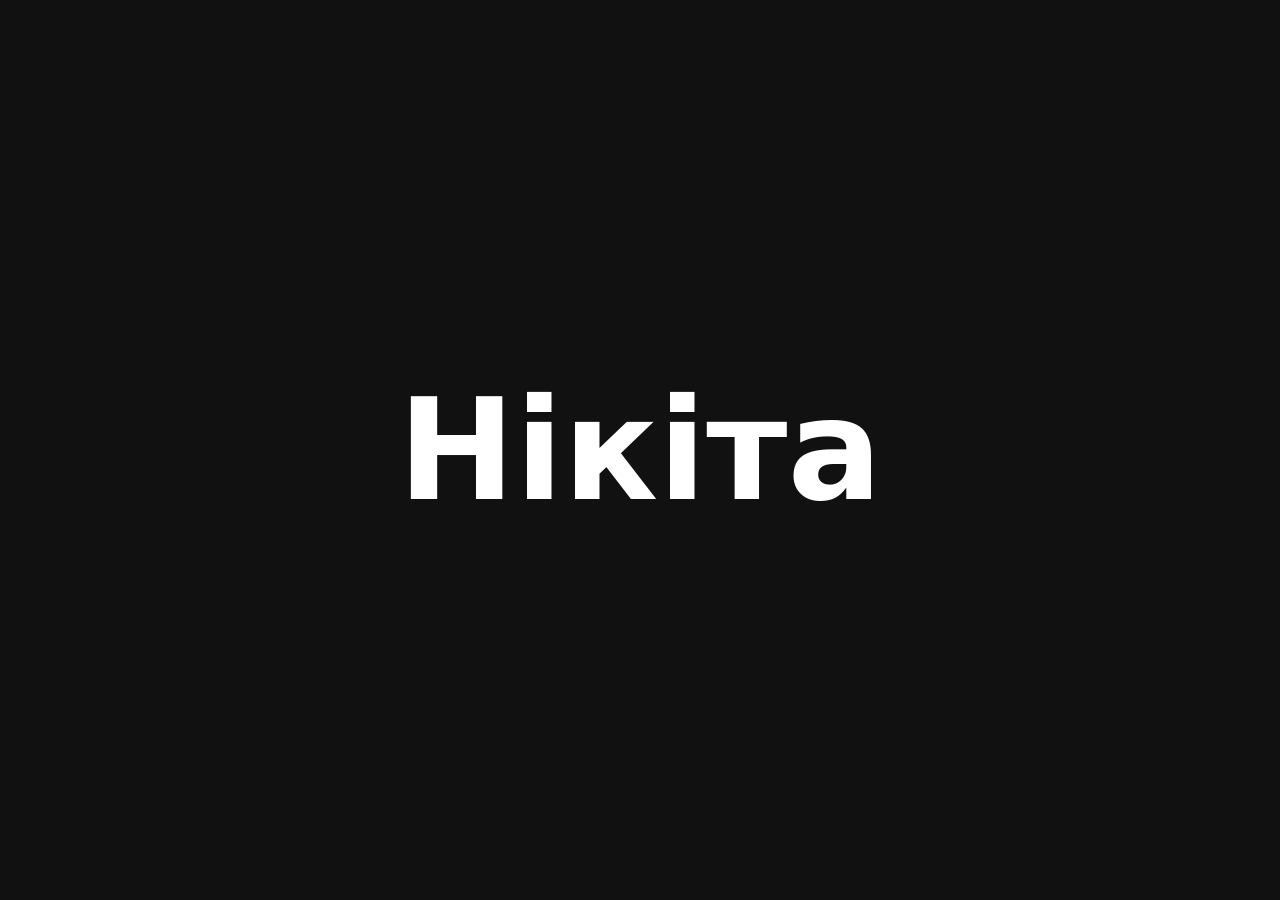
==== index.html @ 51c37a14 "Add simple site: centered name Co-Authored-By: Claude Opus 5.5 <noreply@anthropic.com>" ====
<!doctype html>
<html lang="uk">
<head>
<meta charset="utf-8">
<meta name="viewport" content="width=device-width, initial-scale=1">
<title>Нікіта</title>
<style>
  html, body { height: 100%; margin: 0; }
  body {
    display: flex; align-items: center; justify-content: center;
    background: #111; color: #fff;
    font-family: system-ui, sans-serif;
  }
  h1 { font-size: clamp(48px, 12vw, 140px); margin: 0; }
</style>
</head>
<body>
  <h1>Нікіта</h1>
</body>
</html>
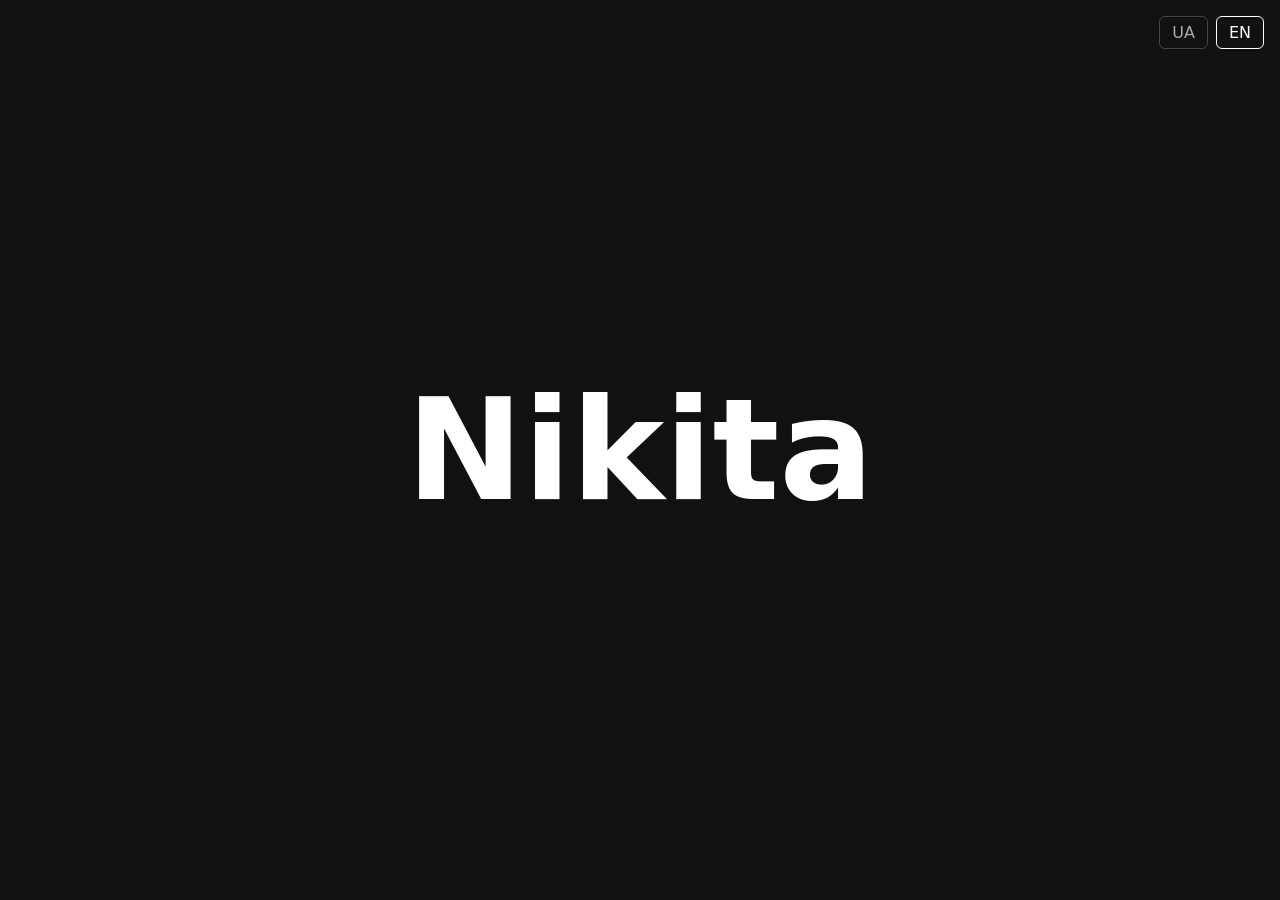
==== commit e9e51be4: "Add UA/EN language switch Co-Authored-By: Claude Opus 5.5 <noreply@anthropic.com>" ====
--- a/index.html
+++ b/index.html
@@ -12,9 +12,36 @@
     font-family: system-ui, sans-serif;
   }
   h1 { font-size: clamp(48px, 12vw, 140px); margin: 0; }
+  .lang { position: fixed; top: 16px; right: 16px; display: flex; gap: 8px; }
+  .lang button {
+    background: none; color: #aaa; border: 1px solid #444; border-radius: 6px;
+    padding: 6px 12px; font: inherit; cursor: pointer;
+  }
+  .lang button.on { color: #fff; border-color: #fff; }
 </style>
 </head>
 <body>
-  <h1>Нікіта</h1>
+  <div class="lang">
+    <button data-lang="uk">UA</button>
+    <button data-lang="en">EN</button>
+  </div>
+  <h1 data-t="name"></h1>
+<script>
+  const T = {
+    uk: { title: "Нікіта", name: "Нікіта" },
+    en: { title: "Nikita", name: "Nikita" },
+  };
+  function setLang(l) {
+    document.documentElement.lang = l;
+    document.title = T[l].title;
+    document.querySelectorAll("[data-t]").forEach(e => e.textContent = T[l][e.dataset.t]);
+    document.querySelectorAll(".lang button").forEach(b => b.classList.toggle("on", b.dataset.lang === l));
+    try { localStorage.setItem("lang", l); } catch (e) {}
+  }
+  document.querySelectorAll(".lang button").forEach(b => b.onclick = () => setLang(b.dataset.lang));
+  let saved = null;
+  try { saved = localStorage.getItem("lang"); } catch (e) {}
+  setLang(T[saved] ? saved : (navigator.language.startsWith("uk") ? "uk" : "en"));
+</script>
 </body>
 </html>
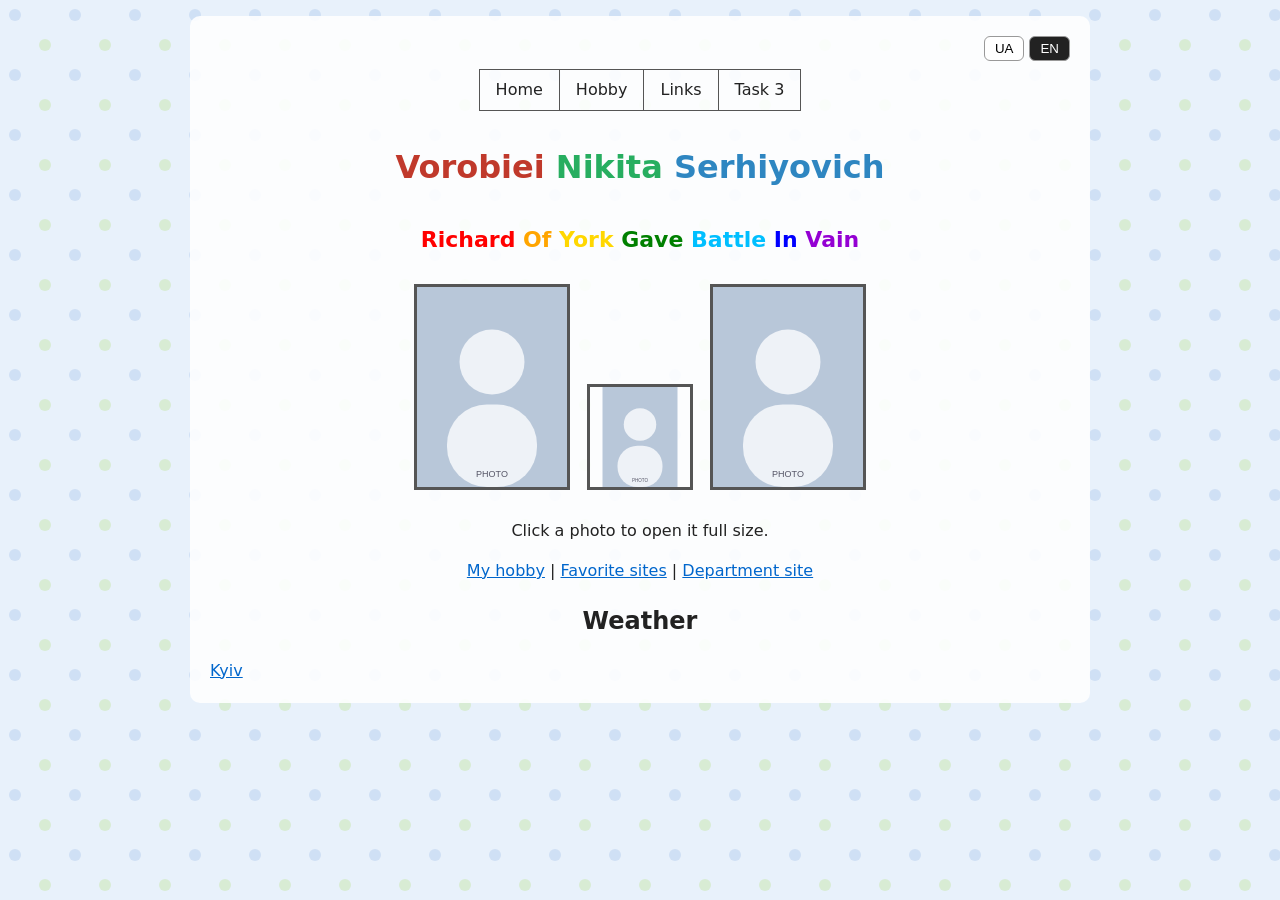
==== commit 6f9ba2a3: "Practical work 1: index, hobby, links, task3 pages (UA/EN) Co-Authored-By: Claude Opus 5.5 <noreply@" ====
--- a/index.html
+++ b/index.html
@@ -3,45 +3,76 @@
 <head>
 <meta charset="utf-8">
 <meta name="viewport" content="width=device-width, initial-scale=1">
-<title>Нікіта</title>
+<title>Vorobiei Nikita</title>
+<link rel="stylesheet" href="style.css">
 <style>
-  html, body { height: 100%; margin: 0; }
-  body {
-    display: flex; align-items: center; justify-content: center;
-    background: #111; color: #fff;
-    font-family: system-ui, sans-serif;
-  }
-  h1 { font-size: clamp(48px, 12vw, 140px); margin: 0; }
-  .lang { position: fixed; top: 16px; right: 16px; display: flex; gap: 8px; }
-  .lang button {
-    background: none; color: #aaa; border: 1px solid #444; border-radius: 6px;
-    padding: 6px 12px; font: inherit; cursor: pointer;
-  }
-  .lang button.on { color: #fff; border-color: #fff; }
+  .fio { font-size: 32px; font-weight: bold; text-align: center; }
+  .photo { text-align: center; }
+  .photo img { border: 3px solid #555; margin: 6px; }
 </style>
 </head>
 <body>
-  <div class="lang">
-    <button data-lang="uk">UA</button>
-    <button data-lang="en">EN</button>
+<main>
+  <div class="lang"><button data-lang="uk">UA</button> <button data-lang="en">EN</button></div>
+
+  <table class="menu"><tr>
+    <td><a href="index.html"><span class="uk">Головна</span><span class="en">Home</span></a></td>
+    <td><a href="hobby.html"><span class="uk">Хобі</span><span class="en">Hobby</span></a></td>
+    <td><a href="links.html"><span class="uk">Посилання</span><span class="en">Links</span></a></td>
+    <td><a href="task3.html"><span class="uk">Завдання 3</span><span class="en">Task 3</span></a></td>
+  </tr></table>
+
+  <!-- Task 1: name in different colors -->
+  <p class="fio">
+    <span style="color: #c0392b;">Vorobiei</span>
+    <span style="color: #27ae60;">Nikita</span>
+    <span style="color: #2e86c1;">Serhiyovich</span>
+  </p>
+
+  <!-- Task 1: rainbow phrase, each word in its color -->
+  <p style="text-align: center; font-size: 22px; font-weight: bold;">
+    <span class="uk">
+      <span style="color: red;">Червоний,</span>
+      <span style="color: orange;">помаранчевий,</span>
+      <span style="color: gold;">жовтий,</span>
+      <span style="color: green;">зелений,</span>
+      <span style="color: deepskyblue;">блакитний,</span>
+      <span style="color: blue;">синій,</span>
+      <span style="color: darkviolet;">фіолетовий</span>
+    </span>
+    <span class="en">
+      <span style="color: red;">Richard</span>
+      <span style="color: orange;">Of</span>
+      <span style="color: gold;">York</span>
+      <span style="color: green;">Gave</span>
+      <span style="color: deepskyblue;">Battle</span>
+      <span style="color: blue;">In</span>
+      <span style="color: darkviolet;">Vain</span>
+    </span>
+  </p>
+
+  <!-- Task 2: photo, width/height, link to full size -->
+  <div class="photo">
+    <a href="photo.svg" target="_blank"><img src="photo.svg" width="150" alt="Photo"></a>
+    <a href="photo.svg" target="_blank"><img src="photo.svg" width="100" height="100" alt="Photo"></a>
+    <a href="photo.svg" target="_blank"><img src="photo.svg" height="200" alt="Photo"></a>
+    <p><span class="uk">Натисніть на фото, щоб відкрити його в повному розмірі.</span><span class="en">Click a photo to open it full size.</span></p>
   </div>
-  <h1 data-t="name"></h1>
-<script>
-  const T = {
-    uk: { title: "Нікіта", name: "Нікіта" },
-    en: { title: "Nikita", name: "Nikita" },
-  };
-  function setLang(l) {
-    document.documentElement.lang = l;
-    document.title = T[l].title;
-    document.querySelectorAll("[data-t]").forEach(e => e.textContent = T[l][e.dataset.t]);
-    document.querySelectorAll(".lang button").forEach(b => b.classList.toggle("on", b.dataset.lang === l));
-    try { localStorage.setItem("lang", l); } catch (e) {}
-  }
-  document.querySelectorAll(".lang button").forEach(b => b.onclick = () => setLang(b.dataset.lang));
-  let saved = null;
-  try { saved = localStorage.getItem("lang"); } catch (e) {}
-  setLang(T[saved] ? saved : (navigator.language.startsWith("uk") ? "uk" : "en"));
-</script>
+
+  <!-- Task 2: links -->
+  <p style="text-align: center;">
+    <a href="hobby.html"><span class="uk">Моє хобі</span><span class="en">My hobby</span></a> |
+    <a href="links.html"><span class="uk">Улюблені сайти</span><span class="en">Favorite sites</span></a> |
+    <a href="https://DEPARTMENT-SITE" target="_blank"><span class="uk">Сайт відділу</span><span class="en">Department site</span></a>
+  </p>
+
+  <!-- Task 2: web informer (weather) -->
+  <h2><span class="uk">Погода</span><span class="en">Weather</span></h2>
+  <a class="weatherwidget-io" href="https://forecast7.com/uk/50d4530d52/kyiv/" data-label_1="KYIV" data-theme="original">Kyiv</a>
+  <script>
+    !function(d,s,id){var js,fjs=d.getElementsByTagName(s)[0];if(!d.getElementById(id)){js=d.createElement(s);js.id=id;js.src='https://weatherwidget.io/js/widget.min.js';fjs.parentNode.insertBefore(js,fjs);}}(document,'script','weatherwidget-io-js');
+  </script>
+</main>
+<script src="lang.js"></script>
 </body>
 </html>
--- a/style.css
+++ b/style.css
@@ -0,0 +1,24 @@
+html[lang="uk"] .en, html[lang="en"] .uk { display: none; }
+
+body {
+  margin: 0; padding: 16px 16px 48px;
+  font-family: system-ui, sans-serif; line-height: 1.5;
+  background: #fdf6e3 url("bg.svg"); color: #222;
+}
+main { max-width: 860px; margin: 0 auto; background: rgba(255,255,255,.88); padding: 20px; border-radius: 10px; }
+
+.lang { text-align: right; margin-bottom: 8px; }
+.lang button { background: #fff; border: 1px solid #999; border-radius: 6px; padding: 4px 10px; cursor: pointer; }
+.lang button.on { background: #222; color: #fff; }
+
+/* Table menu with hover */
+table.menu { border-collapse: collapse; margin: 0 auto 20px; }
+table.menu td { border: 1px solid #555; padding: 0; }
+table.menu a { display: block; padding: 8px 16px; color: #222; text-decoration: none; }
+table.menu td:hover { background: #2a6; }
+table.menu td:hover a { color: #fff; }
+
+a { color: #06c; }
+a:hover { color: #d00; }
+
+h1, h2 { text-align: center; }
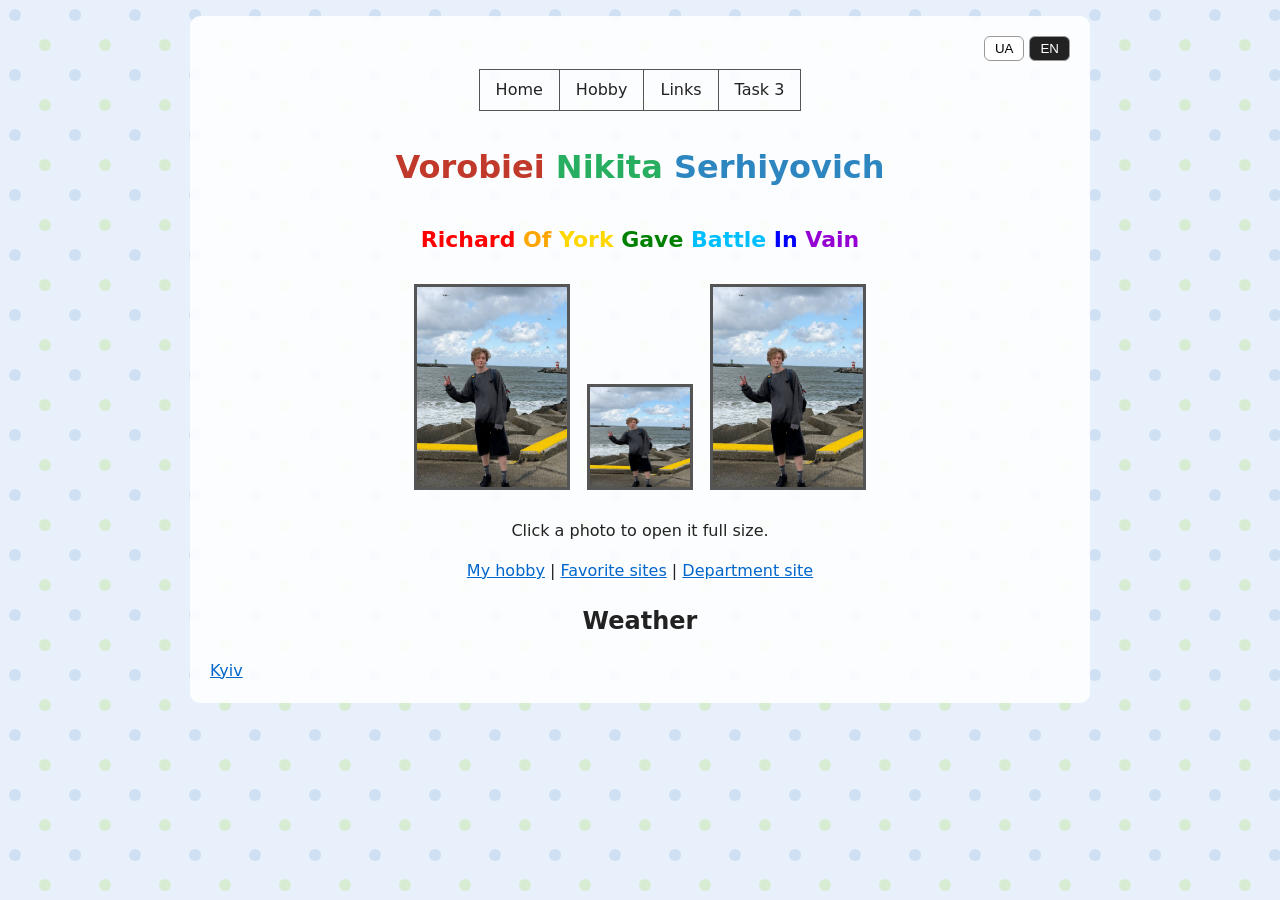
==== commit a1ea2017: "Real photo, hobby: table tennis Co-Authored-By: Claude Opus 5.5 <noreply@anthropic.com>" ====
--- a/index.html
+++ b/index.html
@@ -1,4 +1,4 @@
-<!doctype html>
+﻿<!doctype html>
 <html lang="uk">
 <head>
 <meta charset="utf-8">
@@ -53,9 +53,9 @@
 
   <!-- Task 2: photo, width/height, link to full size -->
   <div class="photo">
-    <a href="photo.svg" target="_blank"><img src="photo.svg" width="150" alt="Photo"></a>
-    <a href="photo.svg" target="_blank"><img src="photo.svg" width="100" height="100" alt="Photo"></a>
-    <a href="photo.svg" target="_blank"><img src="photo.svg" height="200" alt="Photo"></a>
+    <a href="photo.jpg" target="_blank"><img src="photo.jpg" width="150" alt="Photo"></a>
+    <a href="photo.jpg" target="_blank"><img src="photo.jpg" width="100" height="100" alt="Photo"></a>
+    <a href="photo.jpg" target="_blank"><img src="photo.jpg" height="200" alt="Photo"></a>
     <p><span class="uk">Натисніть на фото, щоб відкрити його в повному розмірі.</span><span class="en">Click a photo to open it full size.</span></p>
   </div>
 
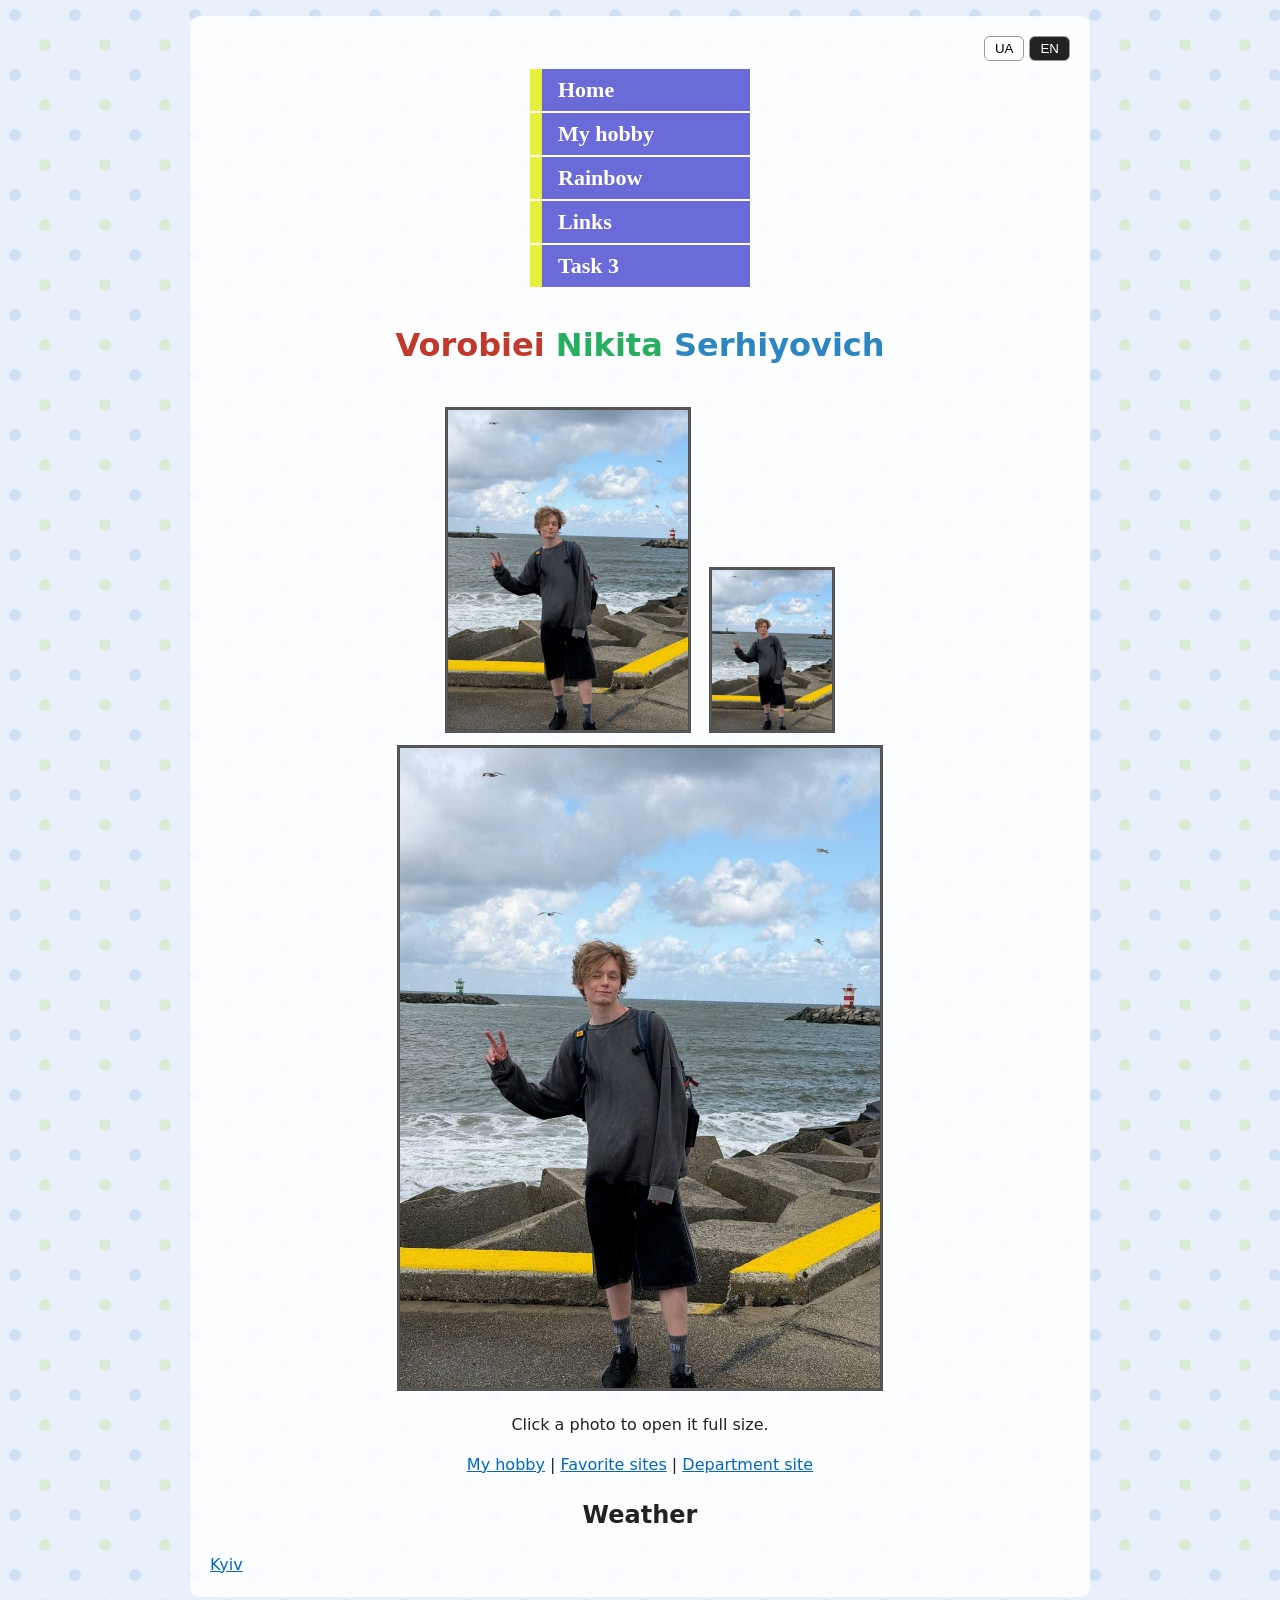
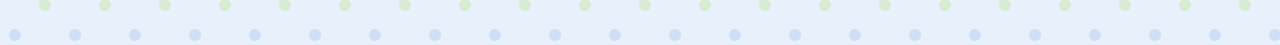
==== commit 384e90fc: "Match the assignment: rainbow page, vertical table menu, photo x2/÷2, 2017-2021 chart, axes image, W" ====
--- a/index.html
+++ b/index.html
@@ -1,26 +1,21 @@
-﻿<!doctype html>
+<!doctype html>
 <html lang="uk">
 <head>
 <meta charset="utf-8">
 <meta name="viewport" content="width=device-width, initial-scale=1">
-<title>Vorobiei Nikita</title>
+<title>Моя перша сторінка</title>
 <link rel="stylesheet" href="style.css">
 <style>
   .fio { font-size: 32px; font-weight: bold; text-align: center; }
   .photo { text-align: center; }
-  .photo img { border: 3px solid #555; margin: 6px; }
+  .photo img { border: 3px solid #555; margin: 6px; vertical-align: bottom; max-width: 100%; height: auto; }
 </style>
 </head>
 <body>
 <main>
   <div class="lang"><button data-lang="uk">UA</button> <button data-lang="en">EN</button></div>
 
-  <table class="menu"><tr>
-    <td><a href="index.html"><span class="uk">Головна</span><span class="en">Home</span></a></td>
-    <td><a href="hobby.html"><span class="uk">Хобі</span><span class="en">Hobby</span></a></td>
-    <td><a href="links.html"><span class="uk">Посилання</span><span class="en">Links</span></a></td>
-    <td><a href="task3.html"><span class="uk">Завдання 3</span><span class="en">Task 3</span></a></td>
-  </tr></table>
+  <table class="menu"></table>
 
   <!-- Task 1: name in different colors -->
   <p class="fio">
@@ -29,33 +24,12 @@
     <span style="color: #2e86c1;">Serhiyovich</span>
   </p>
 
-  <!-- Task 1: rainbow phrase, each word in its color -->
-  <p style="text-align: center; font-size: 22px; font-weight: bold;">
-    <span class="uk">
-      <span style="color: red;">Червоний,</span>
-      <span style="color: orange;">помаранчевий,</span>
-      <span style="color: gold;">жовтий,</span>
-      <span style="color: green;">зелений,</span>
-      <span style="color: deepskyblue;">блакитний,</span>
-      <span style="color: blue;">синій,</span>
-      <span style="color: darkviolet;">фіолетовий</span>
-    </span>
-    <span class="en">
-      <span style="color: red;">Richard</span>
-      <span style="color: orange;">Of</span>
-      <span style="color: gold;">York</span>
-      <span style="color: green;">Gave</span>
-      <span style="color: deepskyblue;">Battle</span>
-      <span style="color: blue;">In</span>
-      <span style="color: darkviolet;">Vain</span>
-    </span>
-  </p>
-
-  <!-- Task 2: photo, width/height, link to full size -->
+  <!-- Task 2: photo; normal 240x320, half 120x160, double 480x640; click opens full size -->
   <div class="photo">
-    <a href="photo.jpg" target="_blank"><img src="photo.jpg" width="150" alt="Photo"></a>
-    <a href="photo.jpg" target="_blank"><img src="photo.jpg" width="100" height="100" alt="Photo"></a>
-    <a href="photo.jpg" target="_blank"><img src="photo.jpg" height="200" alt="Photo"></a>
+    <a href="photo.jpg" target="_blank"><img src="photo.jpg" width="240" height="320" alt="Photo"></a>
+    <a href="photo.jpg" target="_blank"><img src="photo.jpg" width="120" height="160" alt="Photo"></a>
+    <br>
+    <a href="photo.jpg" target="_blank"><img src="photo.jpg" width="480" height="640" alt="Photo"></a>
     <p><span class="uk">Натисніть на фото, щоб відкрити його в повному розмірі.</span><span class="en">Click a photo to open it full size.</span></p>
   </div>
 
@@ -63,7 +37,7 @@
   <p style="text-align: center;">
     <a href="hobby.html"><span class="uk">Моє хобі</span><span class="en">My hobby</span></a> |
     <a href="links.html"><span class="uk">Улюблені сайти</span><span class="en">Favorite sites</span></a> |
-    <a href="https://DEPARTMENT-SITE" target="_blank"><span class="uk">Сайт відділу</span><span class="en">Department site</span></a>
+    <a href="https://ivt.kpi.ua/" target="_blank"><span class="uk">Сайт відділу</span><span class="en">Department site</span></a>
   </p>
 
   <!-- Task 2: web informer (weather) -->
@@ -73,6 +47,7 @@
     !function(d,s,id){var js,fjs=d.getElementsByTagName(s)[0];if(!d.getElementById(id)){js=d.createElement(s);js.id=id;js.src='https://weatherwidget.io/js/widget.min.js';fjs.parentNode.insertBefore(js,fjs);}}(document,'script','weatherwidget-io-js');
   </script>
 </main>
+<script src="menu.js"></script>
 <script src="lang.js"></script>
 </body>
 </html>
--- a/style.css
+++ b/style.css
@@ -11,12 +11,14 @@
 .lang button { background: #fff; border: 1px solid #999; border-radius: 6px; padding: 4px 10px; cursor: pointer; }
 .lang button.on { background: #222; color: #fff; }
 
-/* Table menu with hover */
-table.menu { border-collapse: collapse; margin: 0 auto 20px; }
-table.menu td { border: 1px solid #555; padding: 0; }
-table.menu a { display: block; padding: 8px 16px; color: #222; text-decoration: none; }
-table.menu td:hover { background: #2a6; }
-table.menu td:hover a { color: #fff; }
+/* Vertical table menu, row highlight on hover */
+table.menu { border-collapse: collapse; margin: 0 auto 20px; min-width: 220px; }
+table.menu td { padding: 0; border-bottom: 2px solid #fff; }
+table.menu td.mark { width: 12px; background: #e6f03c; }
+table.menu tr { background: #6a6ad8; }
+table.menu tr:hover { background: #e05a5a; }
+table.menu tr:hover td.mark { background: #111; }
+table.menu a { display: block; padding: 8px 16px; color: #fff; font: bold 22px Georgia, serif; text-decoration: none; }
 
 a { color: #06c; }
 a:hover { color: #d00; }
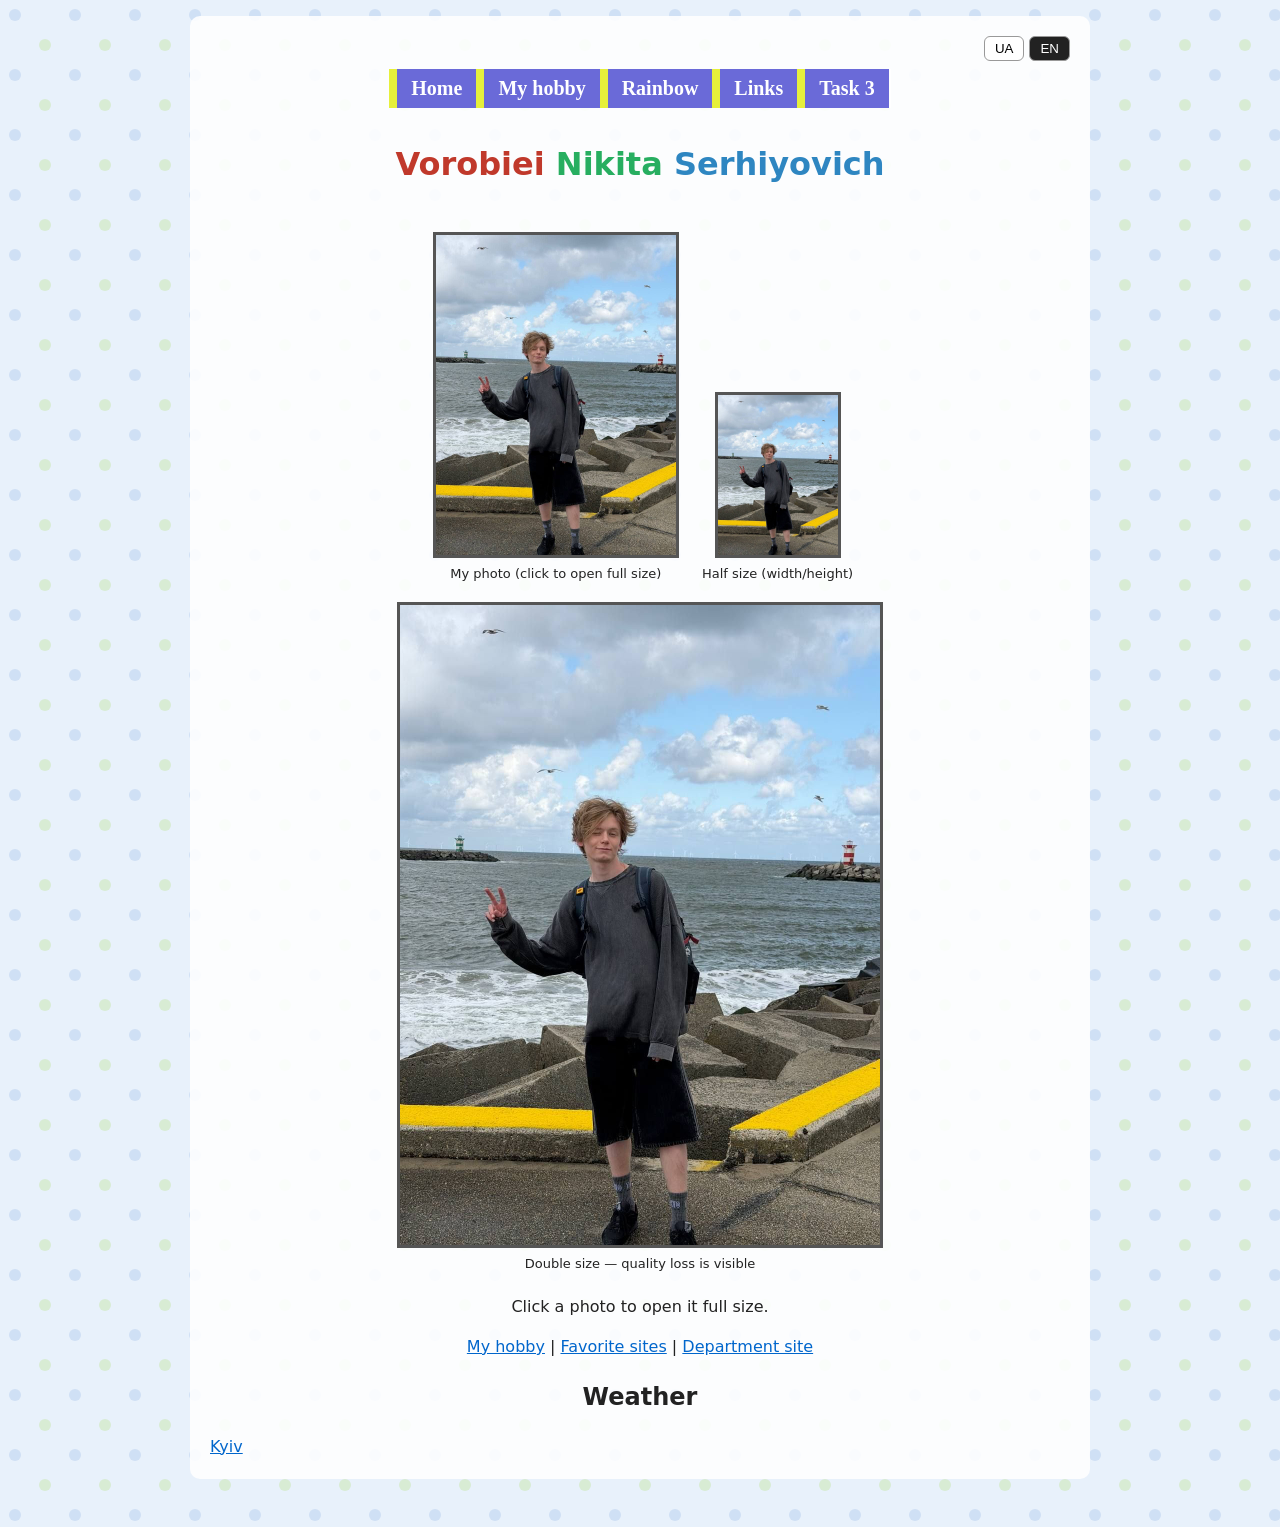
==== commit 64b7a623: "Static menu table in HTML, photo captions, hover comments Co-Authored-By: Claude Opus 5.5 <noreply@a" ====
--- a/index.html
+++ b/index.html
@@ -8,6 +8,7 @@
 <style>
   .fio { font-size: 32px; font-weight: bold; text-align: center; }
   .photo { text-align: center; }
+  .photo figure { display: inline-block; vertical-align: bottom; margin: 6px; font-size: 13px; }
   .photo img { border: 3px solid #555; margin: 6px; vertical-align: bottom; max-width: 100%; height: auto; }
 </style>
 </head>
@@ -15,7 +16,16 @@
 <main>
   <div class="lang"><button data-lang="uk">UA</button> <button data-lang="en">EN</button></div>
 
-  <table class="menu"></table>
+  <!-- Task 3.4: navigation menu as a table, :hover highlight in style.css -->
+  <table class="menu">
+    <tr>
+      <td><a href="index.html"><span class="uk">Головна</span><span class="en">Home</span></a></td>
+      <td><a href="hobby.html"><span class="uk">Моє хобі</span><span class="en">My hobby</span></a></td>
+      <td><a href="rainbow.html"><span class="uk">Веселка</span><span class="en">Rainbow</span></a></td>
+      <td><a href="links.html"><span class="uk">Посилання</span><span class="en">Links</span></a></td>
+      <td><a href="task3.html"><span class="uk">Завдання 3</span><span class="en">Task 3</span></a></td>
+    </tr>
+  </table>
 
   <!-- Task 1: name in different colors -->
   <p class="fio">
@@ -26,10 +36,18 @@
 
   <!-- Task 2: photo; normal 240x320, half 120x160, double 480x640; click opens full size -->
   <div class="photo">
-    <a href="photo.jpg" target="_blank"><img src="photo.jpg" width="240" height="320" alt="Photo"></a>
-    <a href="photo.jpg" target="_blank"><img src="photo.jpg" width="120" height="160" alt="Photo"></a>
-    <br>
-    <a href="photo.jpg" target="_blank"><img src="photo.jpg" width="480" height="640" alt="Photo"></a>
+    <figure>
+      <a href="photo.jpg" target="_blank"><img src="photo.jpg" width="240" height="320" alt="Моє фото"></a>
+      <figcaption><span class="uk">Моє фото (натисніть — відкриється в повному розмірі)</span><span class="en">My photo (click to open full size)</span></figcaption>
+    </figure>
+    <figure>
+      <a href="photo.jpg" target="_blank"><img src="photo.jpg" width="120" height="160" alt="Моє фото, зменшене в 2 рази"></a>
+      <figcaption><span class="uk">Зменшено в 2 рази (width/height)</span><span class="en">Half size (width/height)</span></figcaption>
+    </figure>
+    <figure>
+      <a href="photo.jpg" target="_blank"><img src="photo.jpg" width="480" height="640" alt="Моє фото, збільшене в 2 рази"></a>
+      <figcaption><span class="uk">Збільшено в 2 рази — видно втрату якості</span><span class="en">Double size — quality loss is visible</span></figcaption>
+    </figure>
     <p><span class="uk">Натисніть на фото, щоб відкрити його в повному розмірі.</span><span class="en">Click a photo to open it full size.</span></p>
   </div>
 
@@ -47,7 +65,6 @@
     !function(d,s,id){var js,fjs=d.getElementsByTagName(s)[0];if(!d.getElementById(id)){js=d.createElement(s);js.id=id;js.src='https://weatherwidget.io/js/widget.min.js';fjs.parentNode.insertBefore(js,fjs);}}(document,'script','weatherwidget-io-js');
   </script>
 </main>
-<script src="menu.js"></script>
 <script src="lang.js"></script>
 </body>
 </html>
--- a/style.css
+++ b/style.css
@@ -3,7 +3,7 @@
 body {
   margin: 0; padding: 16px 16px 48px;
   font-family: system-ui, sans-serif; line-height: 1.5;
-  background: #fdf6e3 url("bg.svg"); color: #222;
+  background: #fdf6e3 url("bg.svg"); color: #222; /* Task 2.6: graphic background */
 }
 main { max-width: 860px; margin: 0 auto; background: rgba(255,255,255,.88); padding: 20px; border-radius: 10px; }
 
@@ -11,16 +11,16 @@
 .lang button { background: #fff; border: 1px solid #999; border-radius: 6px; padding: 4px 10px; cursor: pointer; }
 .lang button.on { background: #222; color: #fff; }
 
-/* Vertical table menu, row highlight on hover */
-table.menu { border-collapse: collapse; margin: 0 auto 20px; min-width: 220px; }
-table.menu td { padding: 0; border-bottom: 2px solid #fff; }
-table.menu td.mark { width: 12px; background: #e6f03c; }
-table.menu tr { background: #6a6ad8; }
-table.menu tr:hover { background: #e05a5a; }
-table.menu tr:hover td.mark { background: #111; }
-table.menu a { display: block; padding: 8px 16px; color: #fff; font: bold 22px Georgia, serif; text-decoration: none; }
+/* Horizontal table menu, item highlight on hover */
+table.menu { border-collapse: collapse; margin: 0 auto 20px; }
+table.menu td { padding: 0; background: #6a6ad8; border-left: 8px solid #e6f03c; border-right: 2px solid #fff; }
+table.menu td:hover { background: #e05a5a; border-left-color: #111; }
+table.menu a:hover { color: #fff; background: none; }
+table.menu a { display: block; padding: 8px 14px; color: #fff; font: bold 20px Georgia, serif; text-decoration: none; white-space: nowrap; }
+@media (max-width: 640px) { table.menu a { font-size: 14px; padding: 6px 8px; } }
 
+/* Task 3.3: link highlight on hover, whole site */
 a { color: #06c; }
-a:hover { color: #d00; }
+a:hover { color: #d00; background: #ffef9e; }
 
 h1, h2 { text-align: center; }
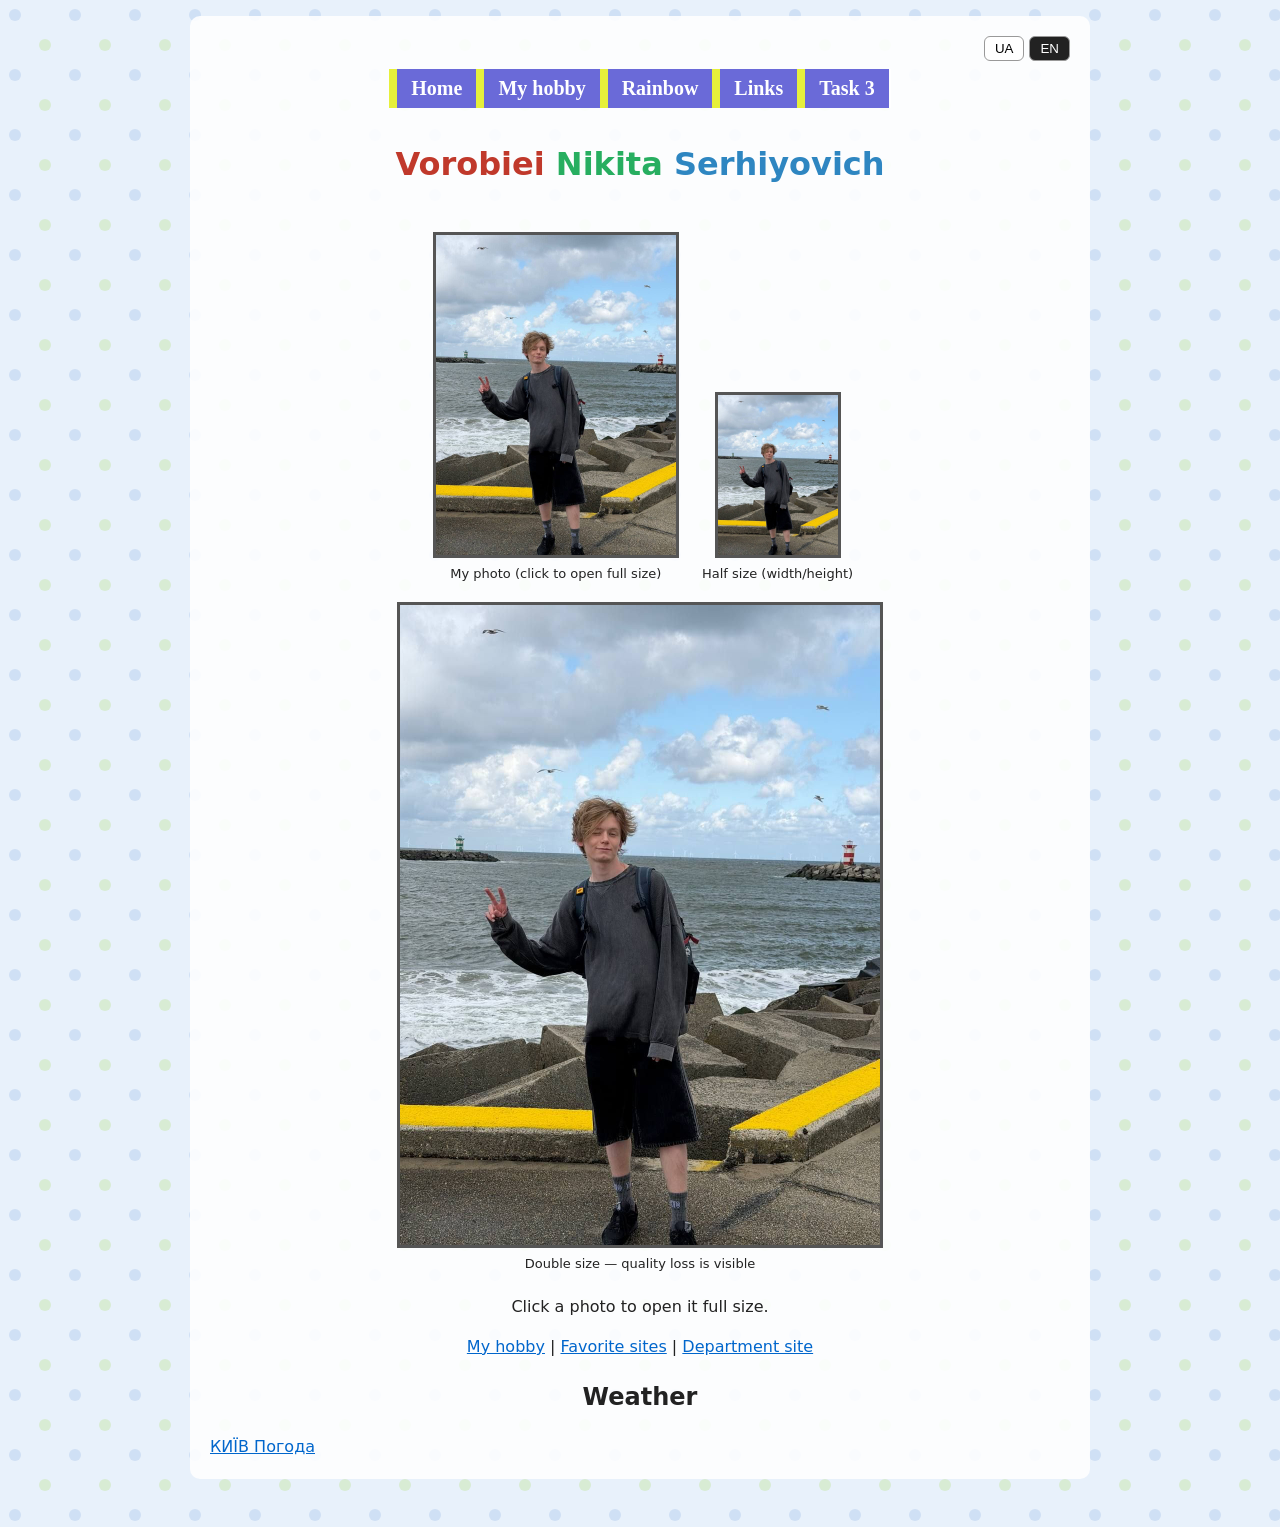
==== commit ae137f41: "Weather widget labels, underline on link hover Co-Authored-By: Claude Opus 5.5 <noreply@anthropic.co" ====
--- a/index.html
+++ b/index.html
@@ -60,7 +60,7 @@
 
   <!-- Task 2: web informer (weather) -->
   <h2><span class="uk">Погода</span><span class="en">Weather</span></h2>
-  <a class="weatherwidget-io" href="https://forecast7.com/uk/50d4530d52/kyiv/" data-label_1="KYIV" data-theme="original">Kyiv</a>
+  <a class="weatherwidget-io" href="https://forecast7.com/uk/50d4530d52/kyiv/" data-label_1="КИЇВ" data-label_2="Погода" data-theme="original">КИЇВ Погода</a>
   <script>
     !function(d,s,id){var js,fjs=d.getElementsByTagName(s)[0];if(!d.getElementById(id)){js=d.createElement(s);js.id=id;js.src='https://weatherwidget.io/js/widget.min.js';fjs.parentNode.insertBefore(js,fjs);}}(document,'script','weatherwidget-io-js');
   </script>
--- a/style.css
+++ b/style.css
@@ -21,6 +21,6 @@
 
 /* Task 3.3: link highlight on hover, whole site */
 a { color: #06c; }
-a:hover { color: #d00; background: #ffef9e; }
+a:hover { color: #d00; background: #ffef9e; text-decoration: underline; }
 
 h1, h2 { text-align: center; }
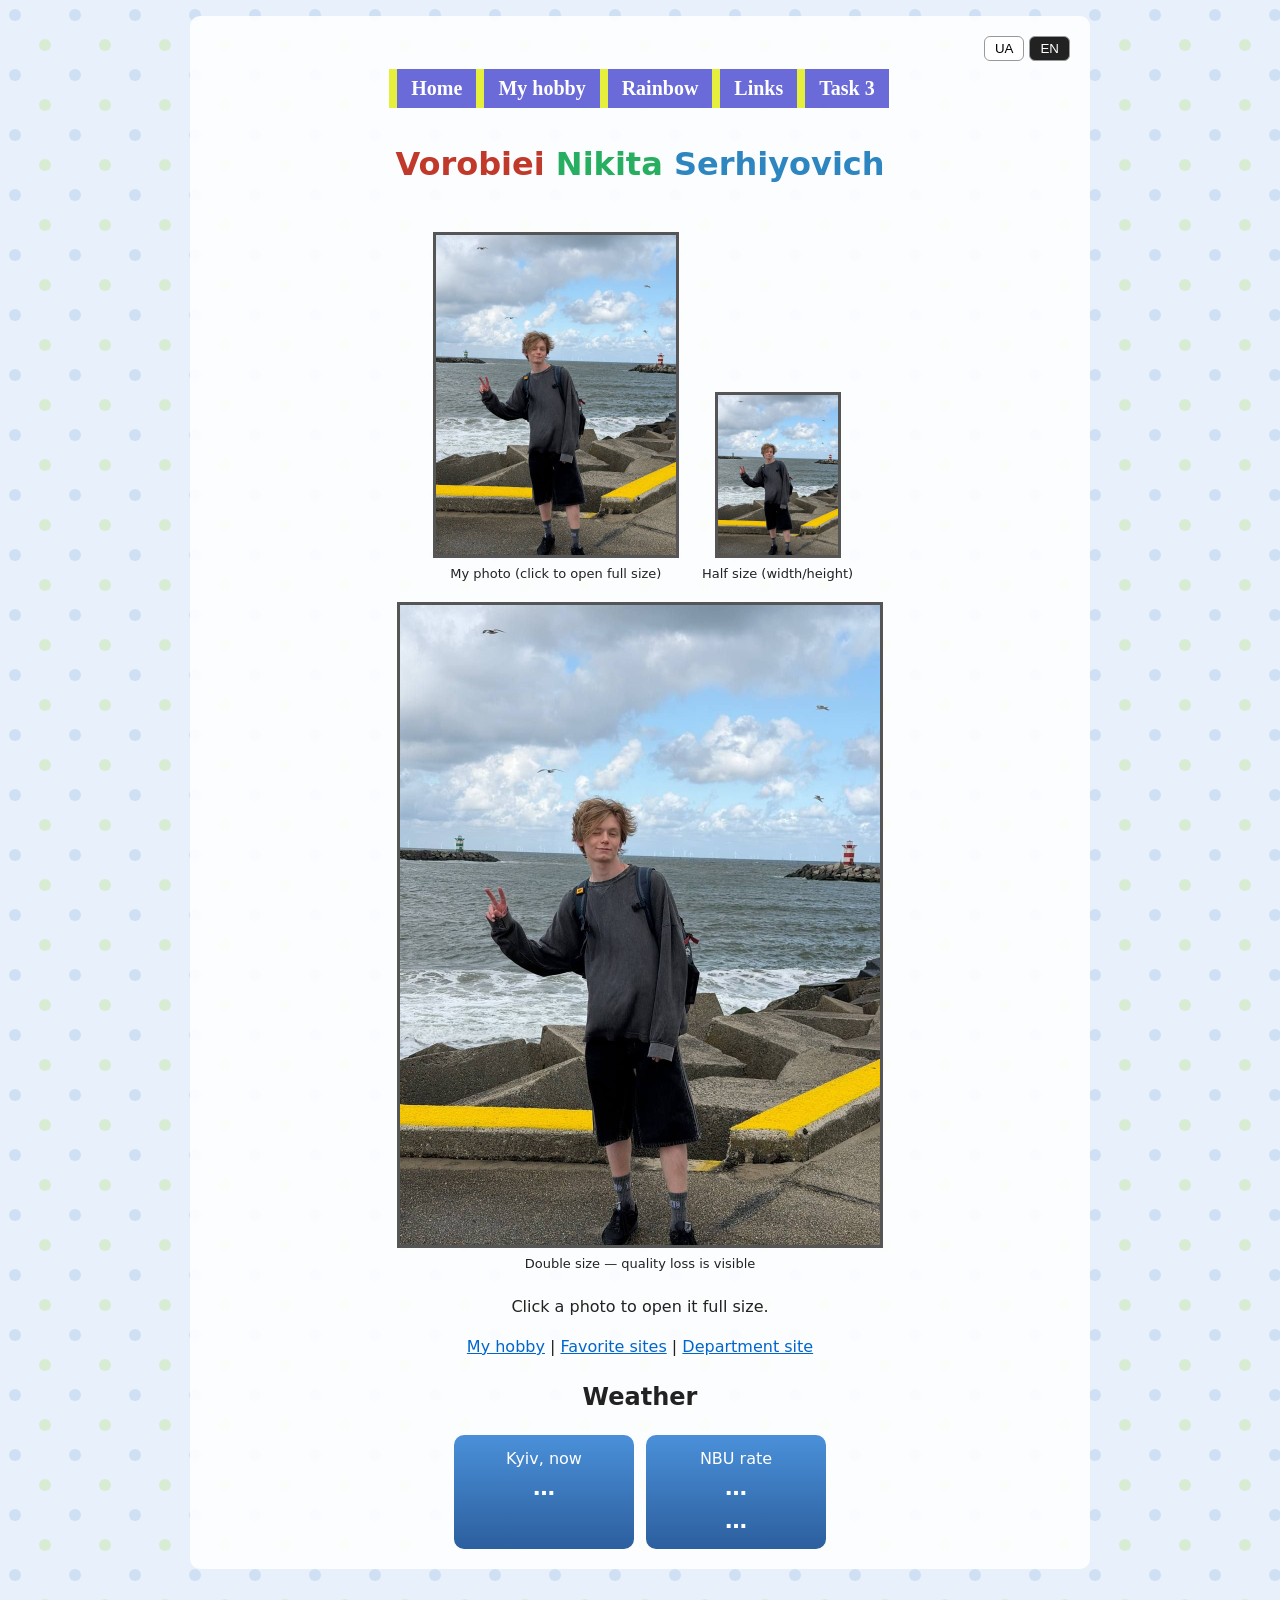
==== commit 2c64afbd: "Own informer: weather (Open-Meteo) + NBU rates instead of broken widget Co-Authored-By: Claude Opus " ====
--- a/index.html
+++ b/index.html
@@ -8,6 +8,9 @@
 <style>
   .fio { font-size: 32px; font-weight: bold; text-align: center; }
   .photo { text-align: center; }
+  .informer { display: flex; justify-content: center; gap: 12px; flex-wrap: wrap; }
+  .informer div { background: linear-gradient(#4a90d9, #2c5f9e); color: #fff; border-radius: 10px; padding: 12px 20px; text-align: center; min-width: 140px; }
+  .informer b { font-size: 22px; }
   .photo figure { display: inline-block; vertical-align: bottom; margin: 6px; font-size: 13px; }
   .photo img { border: 3px solid #555; margin: 6px; vertical-align: bottom; max-width: 100%; height: auto; }
 </style>
@@ -60,9 +63,24 @@
 
   <!-- Task 2: web informer (weather) -->
   <h2><span class="uk">Погода</span><span class="en">Weather</span></h2>
-  <a class="weatherwidget-io" href="https://forecast7.com/uk/50d4530d52/kyiv/" data-label_1="КИЇВ" data-label_2="Погода" data-theme="original">КИЇВ Погода</a>
+  <!-- Informer: live weather (Open-Meteo) and exchange rates (National Bank of Ukraine) -->
+  <div class="informer">
+    <div><span class="uk">Київ, зараз</span><span class="en">Kyiv, now</span><br><b id="temp">…</b><br><small id="wind"></small></div>
+    <div><span class="uk">Курс НБУ</span><span class="en">NBU rate</span><br><b id="usd">…</b><br><b id="eur">…</b></div>
+  </div>
   <script>
-    !function(d,s,id){var js,fjs=d.getElementsByTagName(s)[0];if(!d.getElementById(id)){js=d.createElement(s);js.id=id;js.src='https://weatherwidget.io/js/widget.min.js';fjs.parentNode.insertBefore(js,fjs);}}(document,'script','weatherwidget-io-js');
+    fetch("https://api.open-meteo.com/v1/forecast?latitude=50.45&longitude=30.52&current=temperature_2m,wind_speed_10m")
+      .then(r => r.json()).then(d => {
+        document.getElementById("temp").textContent = Math.round(d.current.temperature_2m) + " °C";
+        document.getElementById("wind").textContent = "💨 " + Math.round(d.current.wind_speed_10m) + " km/h";
+      });
+    fetch("https://bank.gov.ua/NBUStatService/v1/statdirectory/exchange?json")
+      .then(r => r.json()).then(list => {
+        for (const c of list) {
+          if (c.cc === "USD") document.getElementById("usd").textContent = "$ " + c.rate.toFixed(2) + " ₴";
+          if (c.cc === "EUR") document.getElementById("eur").textContent = "€ " + c.rate.toFixed(2) + " ₴";
+        }
+      });
   </script>
 </main>
 <script src="lang.js"></script>
--- a/style.css
+++ b/style.css
@@ -17,7 +17,13 @@
 table.menu td:hover { background: #e05a5a; border-left-color: #111; }
 table.menu a:hover { color: #fff; background: none; }
 table.menu a { display: block; padding: 8px 14px; color: #fff; font: bold 20px Georgia, serif; text-decoration: none; white-space: nowrap; }
-@media (max-width: 640px) { table.menu a { font-size: 14px; padding: 6px 8px; } }
+/* Narrow screens: menu items wrap to the next line instead of being cut off */
+@media (max-width: 760px) {
+  table.menu, table.menu tbody, table.menu tr { display: block; text-align: center; }
+  table.menu td { display: inline-block; margin: 2px 0; }
+  table.menu a { font-size: 15px; padding: 6px 10px; }
+  main { padding: 12px; }
+}
 
 /* Task 3.3: link highlight on hover, whole site */
 a { color: #06c; }
